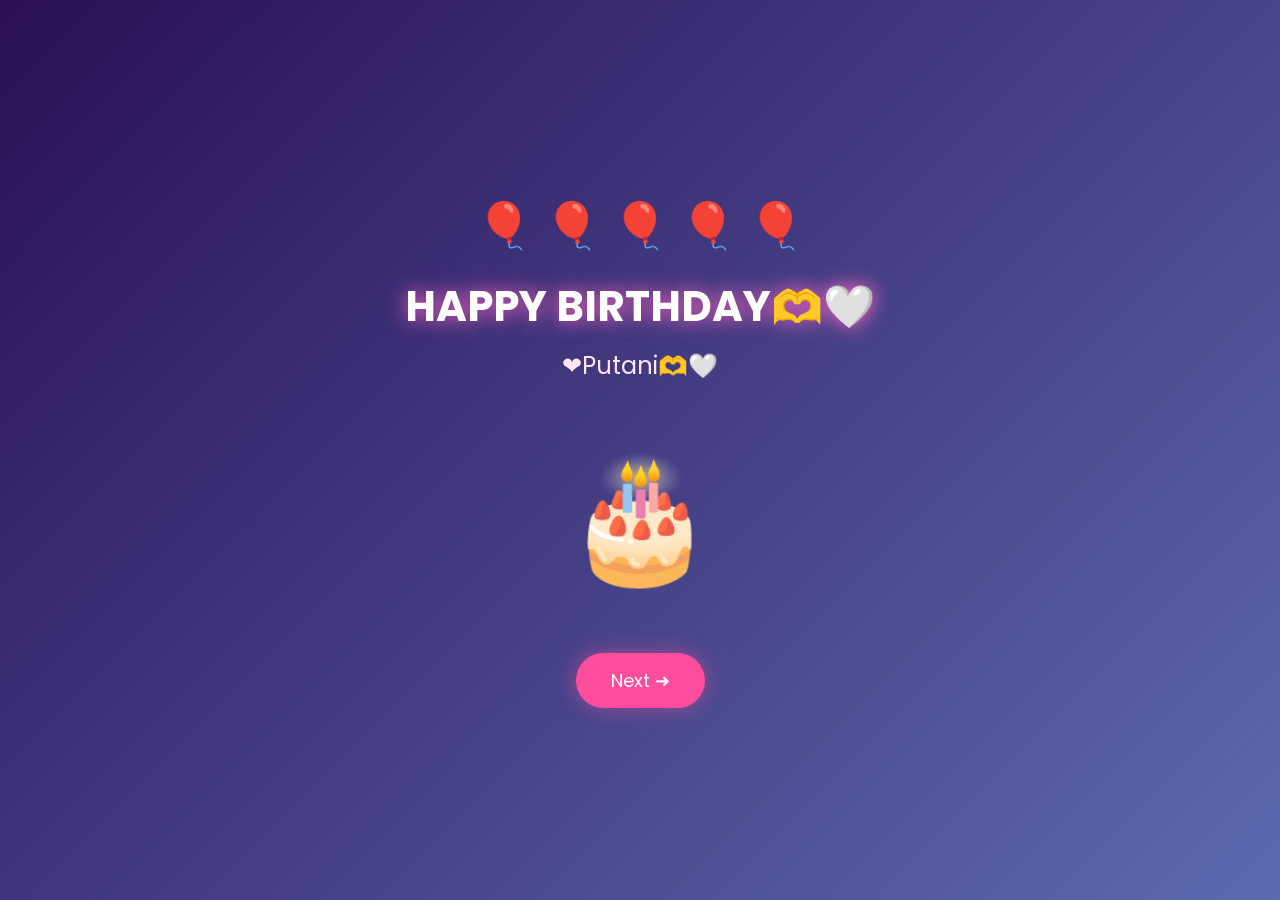
==== celebration.html @ 9fe16e8b "Add files via upload" ====
<!DOCTYPE html>
<html lang="en">

<head>

<meta charset="UTF-8">

<meta name="viewport" content="width=device-width, initial-scale=1.0">

<title>Happy Birthday ❤️</title>

<link rel="stylesheet" href="style.css">

</head>

<body>

<div class="celebration">

<div class="balloons">
🎈 🎈 🎈 🎈 🎈
</div>

<h1 class="birthdayTitle">
  HAPPY BIRTHDAY🫶🤍 
</h1>

<h2 class="birthdayName">
❤Putani🫶🤍
</h2>

<div class="cake">

🎂

</div>

<button class="nextBtn"
onclick="window.location.href='message.html'">

Next ➜

</button>

</div>

</body>

</html>
---- style.css ----
/* Google Font */
@import url('https://fonts.googleapis.com/css2?family=Poppins:wght@300;500;700&display=swap');

*{
margin:0;
padding:0;
box-sizing:border-box;
font-family:'Poppins',sans-serif;
}

body{
height:100vh;
display:flex;
justify-content:center;
align-items:center;
background:linear-gradient(135deg,#2b1055,#7597de,#ff4d9d);
background-size:300% 300%;
animation:bgMove 10s ease infinite;
overflow:hidden;
}

@keyframes bgMove{
0%{background-position:0% 50%;}
50%{background-position:100% 50%;}
100%{background-position:0% 50%;}
}

.container{
width:360px;
padding:30px;
background:rgba(255,255,255,.12);
backdrop-filter:blur(18px);
border-radius:30px;
border:1px solid rgba(255,255,255,.25);
box-shadow:0 15px 40px rgba(0,0,0,.35);
text-align:center;
animation:fadeIn 1s ease;
}

@keyframes fadeIn{
from{
opacity:0;
transform:translateY(30px);
}
to{
opacity:1;
transform:translateY(0);
}
}

.lock{
font-size:70px;
animation:float 2.5s ease-in-out infinite;
}

@keyframes float{
0%,100%{transform:translateY(0);}
50%{transform:translateY(-10px);}
}

h1{
margin-top:15px;
color:white;
font-size:30px;
}

p{
color:white;
opacity:.9;
margin:10px 0 25px;
}

.pinDisplay{
font-size:36px;
letter-spacing:12px;
color:white;
margin-bottom:25px;
font-weight:bold;
}

.keypad{
display:grid;
grid-template-columns:repeat(3,80px);
gap:18px;
justify-content:center;
}

.keypad button{
width:75px;
height:75px;
border-radius:50%;
border:none;
background:rgba(255,255,255,.18);
color:white;
font-size:28px;
backdrop-filter:blur(8px);
cursor:pointer;
transition:.2s;
box-shadow:0 5px 15px rgba(0,0,0,.2);
}

.keypad button:hover{
transform:scale(1.08);
background:#ff4d9d;
}

.keypad button:active{
transform:scale(.92);
}
.background{
position:fixed;
width:100%;
height:100%;
top:0;
left:0;
overflow:hidden;
pointer-events:none;
}

.background span{
position:absolute;
font-size:30px;
animation:floatUp 12s linear infinite;
opacity:.6;
}

.background span:nth-child(1){left:10%;animation-delay:0s;}
.background span:nth-child(2){left:25%;animation-delay:2s;}
.background span:nth-child(3){left:40%;animation-delay:4s;}
.background span:nth-child(4){left:55%;animation-delay:6s;}
.background span:nth-child(5){left:70%;animation-delay:8s;}
.background span:nth-child(6){left:82%;animation-delay:3s;}
.background span:nth-child(7){left:90%;animation-delay:5s;}
.background span:nth-child(8){left:96%;animation-delay:7s;}

@keyframes floatUp{
0%{
transform:translateY(100vh) scale(.5);
opacity:0;
}
20%{
opacity:1;
}
100%{
transform:translateY(-120vh) scale(1.3);
opacity:0;
}
}
/* Secret Message */
.secret{
    color:#ffd6ec;
    font-size:14px;
    margin-top:-10px;
    margin-bottom:20px;
    animation:pulse 2s infinite;
}

/* Lock Glow */
.lock{
    text-shadow:
    0 0 15px white,
    0 0 30px #ff66c4,
    0 0 50px #ff66c4;
}

/* Card Glow */
.container{
    animation:fadeIn 1s ease,
              glowCard 3s infinite alternate;
}

@keyframes glowCard{

from{
box-shadow:0 0 20px rgba(255,255,255,.2);
}

to{
box-shadow:
0 0 40px rgba(255,255,255,.4),
0 0 80px rgba(255,105,180,.35);
}

}

/* Secret Pulse */
@keyframes pulse{

0%{
opacity:.6;
}

50%{
opacity:1;
transform:scale(1.05);
}

100%{
opacity:.6;
}

}

/* Keypad Animation */
.keypad button:hover{
transform:translateY(-5px) scale(1.08);
box-shadow:0 0 25px #ff66c4;
}

.keypad button:active{
transform:scale(.9);
background:white;
color:#ff4d9d;
}
.wrong-container{
width:350px;
padding:35px;
background:rgba(255,255,255,.12);
backdrop-filter:blur(18px);
border-radius:30px;
text-align:center;
border:1px solid rgba(255,255,255,.2);
animation:shake .5s;
}

.wrong-lock{
font-size:70px;
margin-bottom:20px;
animation:shake .5s;
}

@keyframes shake{

0%{transform:translateX(0);}
20%{transform:translateX(-10px);}
40%{transform:translateX(10px);}
60%{transform:translateX(-10px);}
80%{transform:translateX(10px);}
100%{transform:translateX(0);}

}

.wrong-container h1{
color:#ff4d6d;
}

.wrong-container p{
color:white;
margin:20px 0;
}

.wrong-container button{
margin-top:20px;
padding:14px 35px;
border:none;
border-radius:30px;
background:#ff4d6d;
color:white;
font-size:18px;
cursor:pointer;
transition:.3s;
}

.wrong-container button:hover{
transform:scale(1.08);
}
/* Celebration Page */

.celebration{

height:100vh;

display:flex;

flex-direction:column;

justify-content:center;

align-items:center;

text-align:center;

animation:fadeIn 2s;

}

.birthdayTitle{

font-size:42px;

color:white;

text-shadow:0 0 20px #ff66c4;

margin-bottom:10px;

}

.birthdayName{

color:#ffe4f3;

margin-bottom:25px;

font-weight:400;

}

.balloons{

font-size:45px;

animation:float 3s ease-in-out infinite;

}

.cake{

font-size:120px;

margin:20px;

animation:cakeUp 2s;

}

.nextBtn{

margin-top:30px;

padding:15px 45px;

background:#ff4d9d;

border:none;

border-radius:40px;

color:white;

font-size:20px;

cursor:pointer;

box-shadow:0 0 20px rgba(255,77,157,.5);

transition:.3s;

}

.nextBtn:hover{

transform:scale(1.08);

}
/* Message Page */

.messageCard{

width:90%;
max-width:400px;

margin:auto;

margin-top:60px;

padding:30px;

background:rgba(255,255,255,.12);

backdrop-filter:blur(18px);

border-radius:25px;

text-align:center;

animation:fadeIn 2s;

}

.letter{

font-size:70px;

margin-bottom:15px;

animation:float 2s infinite;

}

.messageCard h1{

color:white;

margin-bottom:20px;

}

.loveMessage{

color:white;

line-height:1.8;

font-size:18px;

}
.memoryCard{
width:90%;
max-width:420px;
margin:auto;
margin-top:30px;
padding:25px;
background:rgba(255,255,255,.12);
backdrop-filter:blur(18px);
border-radius:25px;
text-align:center;
animation:fadeIn 1s;
}

.memoryPhoto{
width:100%;
border-radius:20px;
margin:20px 0;
box-shadow:0 0 25px rgba(255,255,255,.3);
}

.memoryMessage{
color:white;
line-height:1.8;
}

.memoryMessage h2{
margin-bottom:10px;
}

.memoryMessage p{
font-size:16px;
}

.nextBtn{
margin-top:25px;
padding:14px 35px;
border:none;
border-radius:30px;
background:#ff4d9d;
color:white;
font-size:18px;
cursor:pointer;
transition:.3s;
}

.nextBtn:hover{
transform:scale(1.05);
}
/* Final Page */

.finalPage{

height:100vh;

display:flex;

flex-direction:column;

justify-content:center;

align-items:center;

text-align:center;

padding:25px;

animation:fadeIn 2s;

}

.finalTitle{

font-size:42px;

color:white;

text-shadow:0 0 25px #ff66c4;

margin-bottom:20px;

}

.finalPage h2{

color:#ffe4f3;

margin-bottom:25px;

}

.finalMessage{

color:white;

font-size:18px;

line-height:1.8;

max-width:450px;

}

.emoji{

font-size:45px;

margin:30px 0;

animation:float 3s infinite;

}
/* Wrong Passcode */

.wrongCard{

height:100vh;
display:flex;
flex-direction:column;
justify-content:center;
align-items:center;
text-align:center;
padding:20px;

}

.pengu{

width:220px;
animation:bounce 2s infinite;

}

.wrongCard h1{

font-size:60px;
color:white;
margin-top:15px;

}

.wrongCard h2{

color:white;
margin:10px 0;

}

.wrongCard p{

color:white;
font-size:20px;
line-height:1.6;

}

.backBtn{

margin-top:30px;
padding:15px 40px;
border:none;
border-radius:35px;
background:#ff4081;
color:white;
font-size:20px;
box-shadow:0 0 20px rgba(255,64,129,.5);

}

.backBtn:hover{

transform:scale(1.05);

}
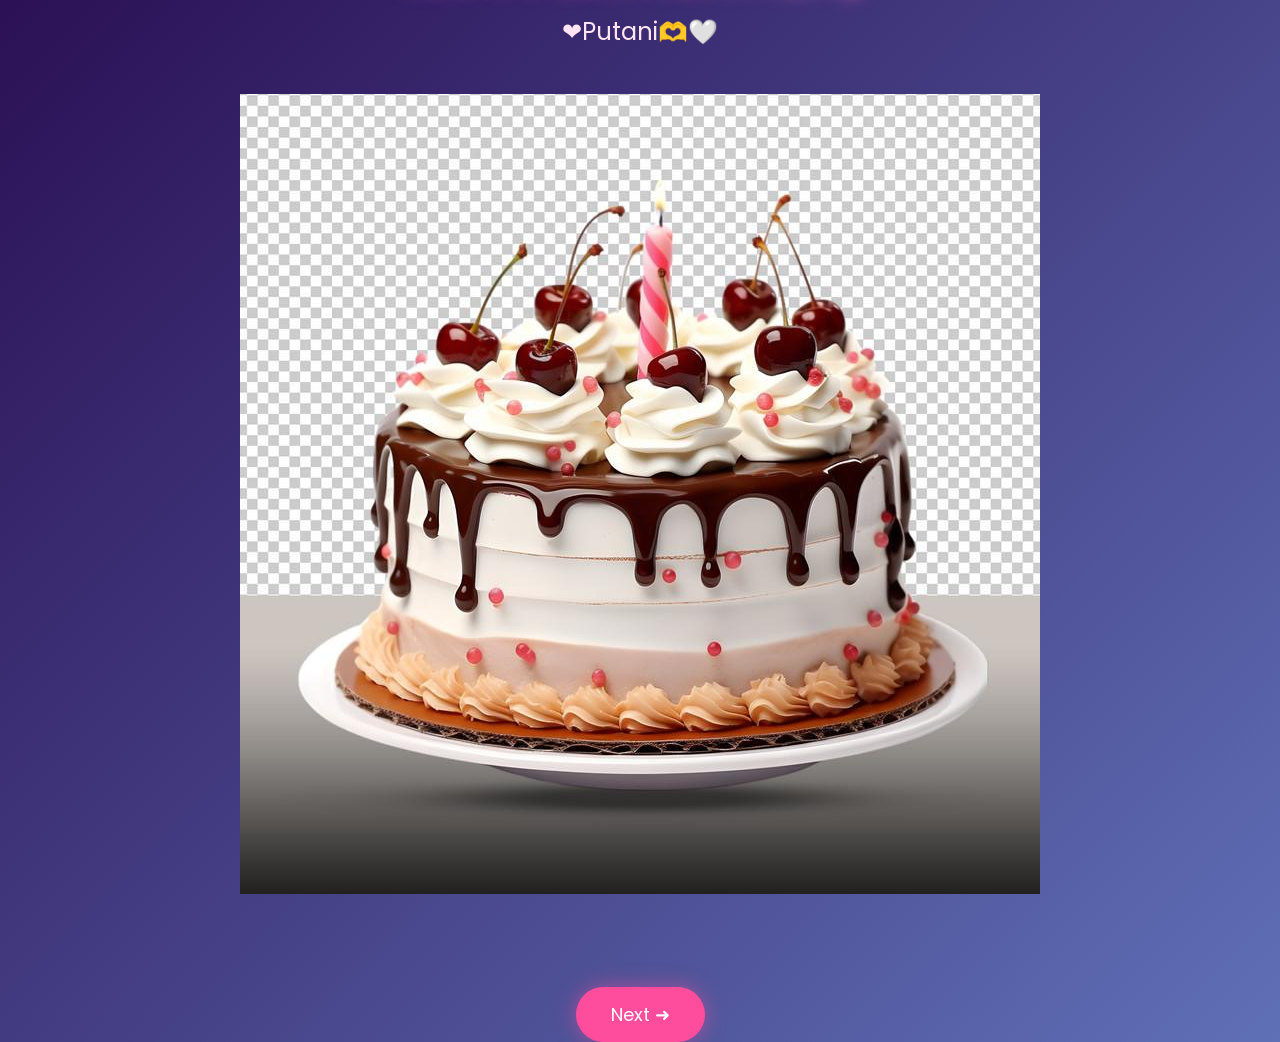
==== commit 70ceb01d: "Update celebration.html" ====
--- a/celebration.html
+++ b/celebration.html
@@ -31,10 +31,9 @@
 
 <div class="cake">
 
-🎂
+<img src="images/cake.png" class="cakeImg">
 
 </div>
-
 <button class="nextBtn"
 onclick="window.location.href='message.html'">
 
@@ -46,4 +45,4 @@
 
 </body>
 
-</html>+</html>
